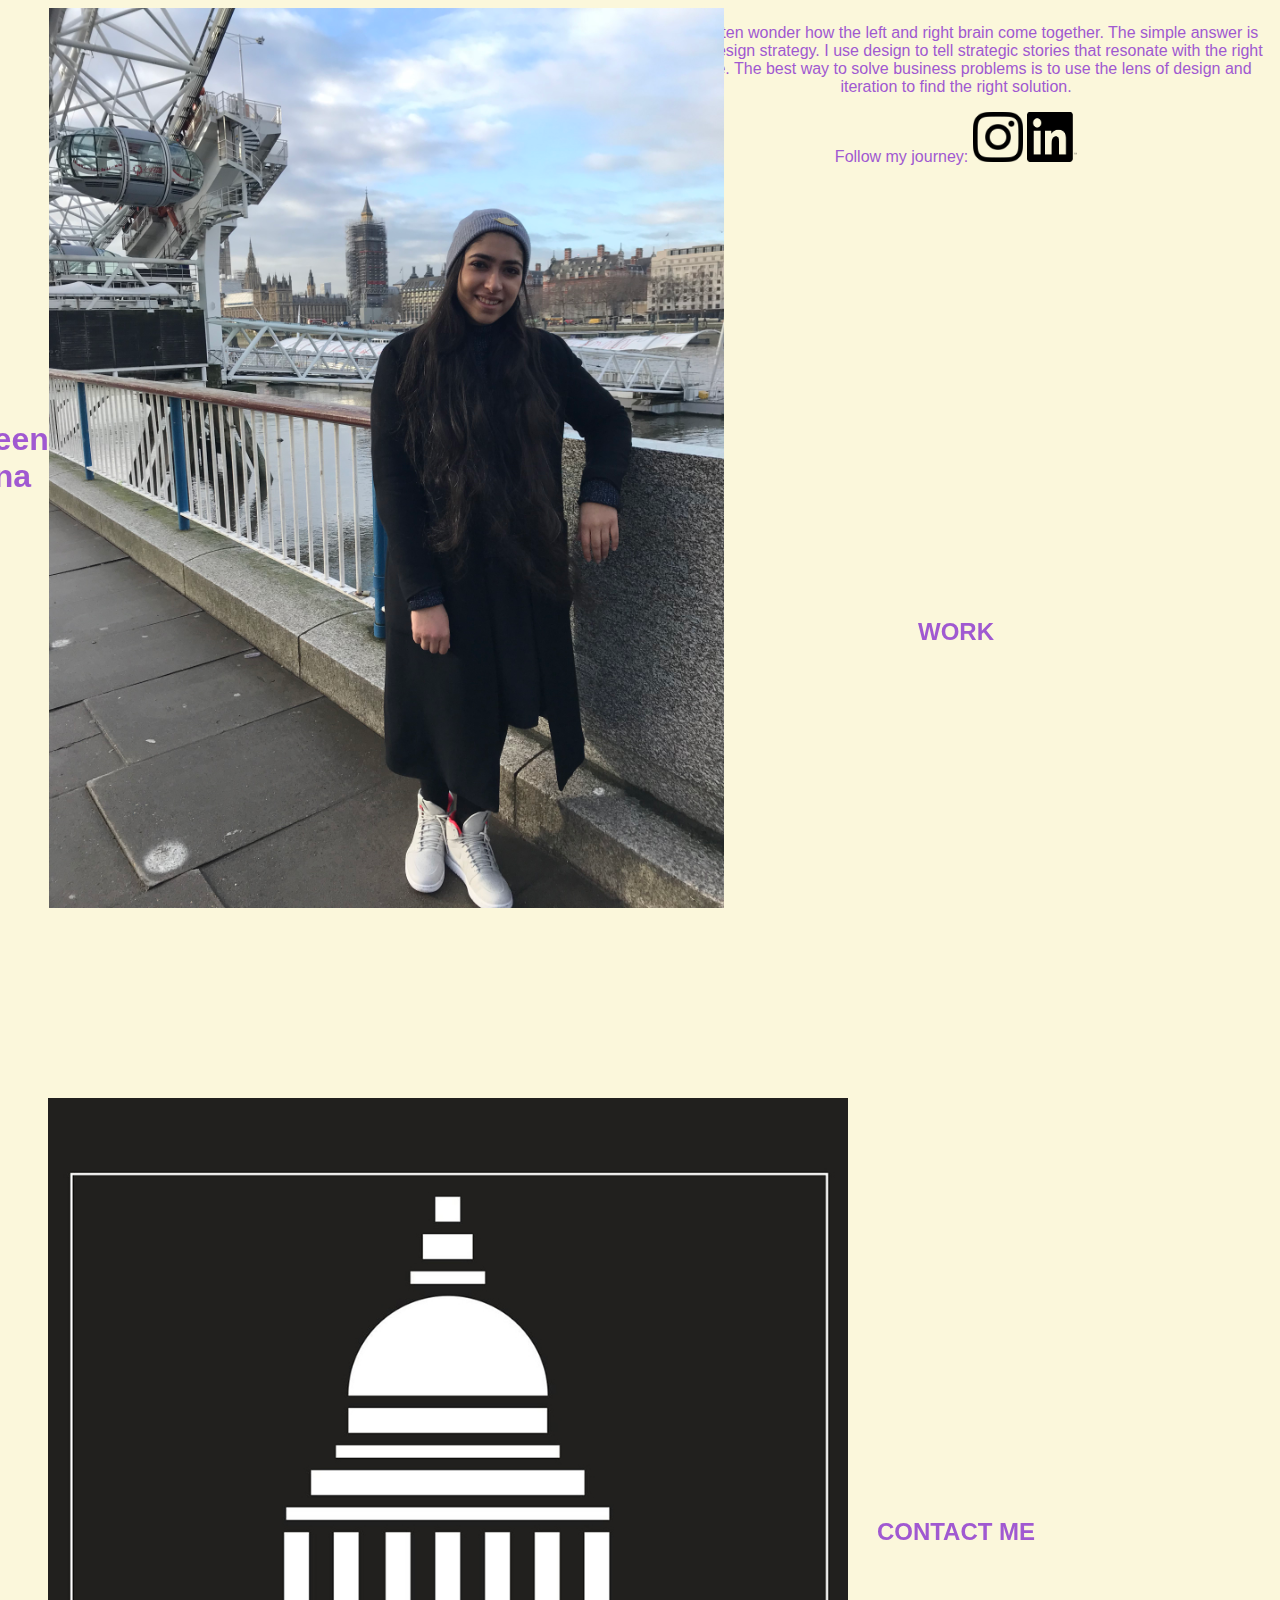
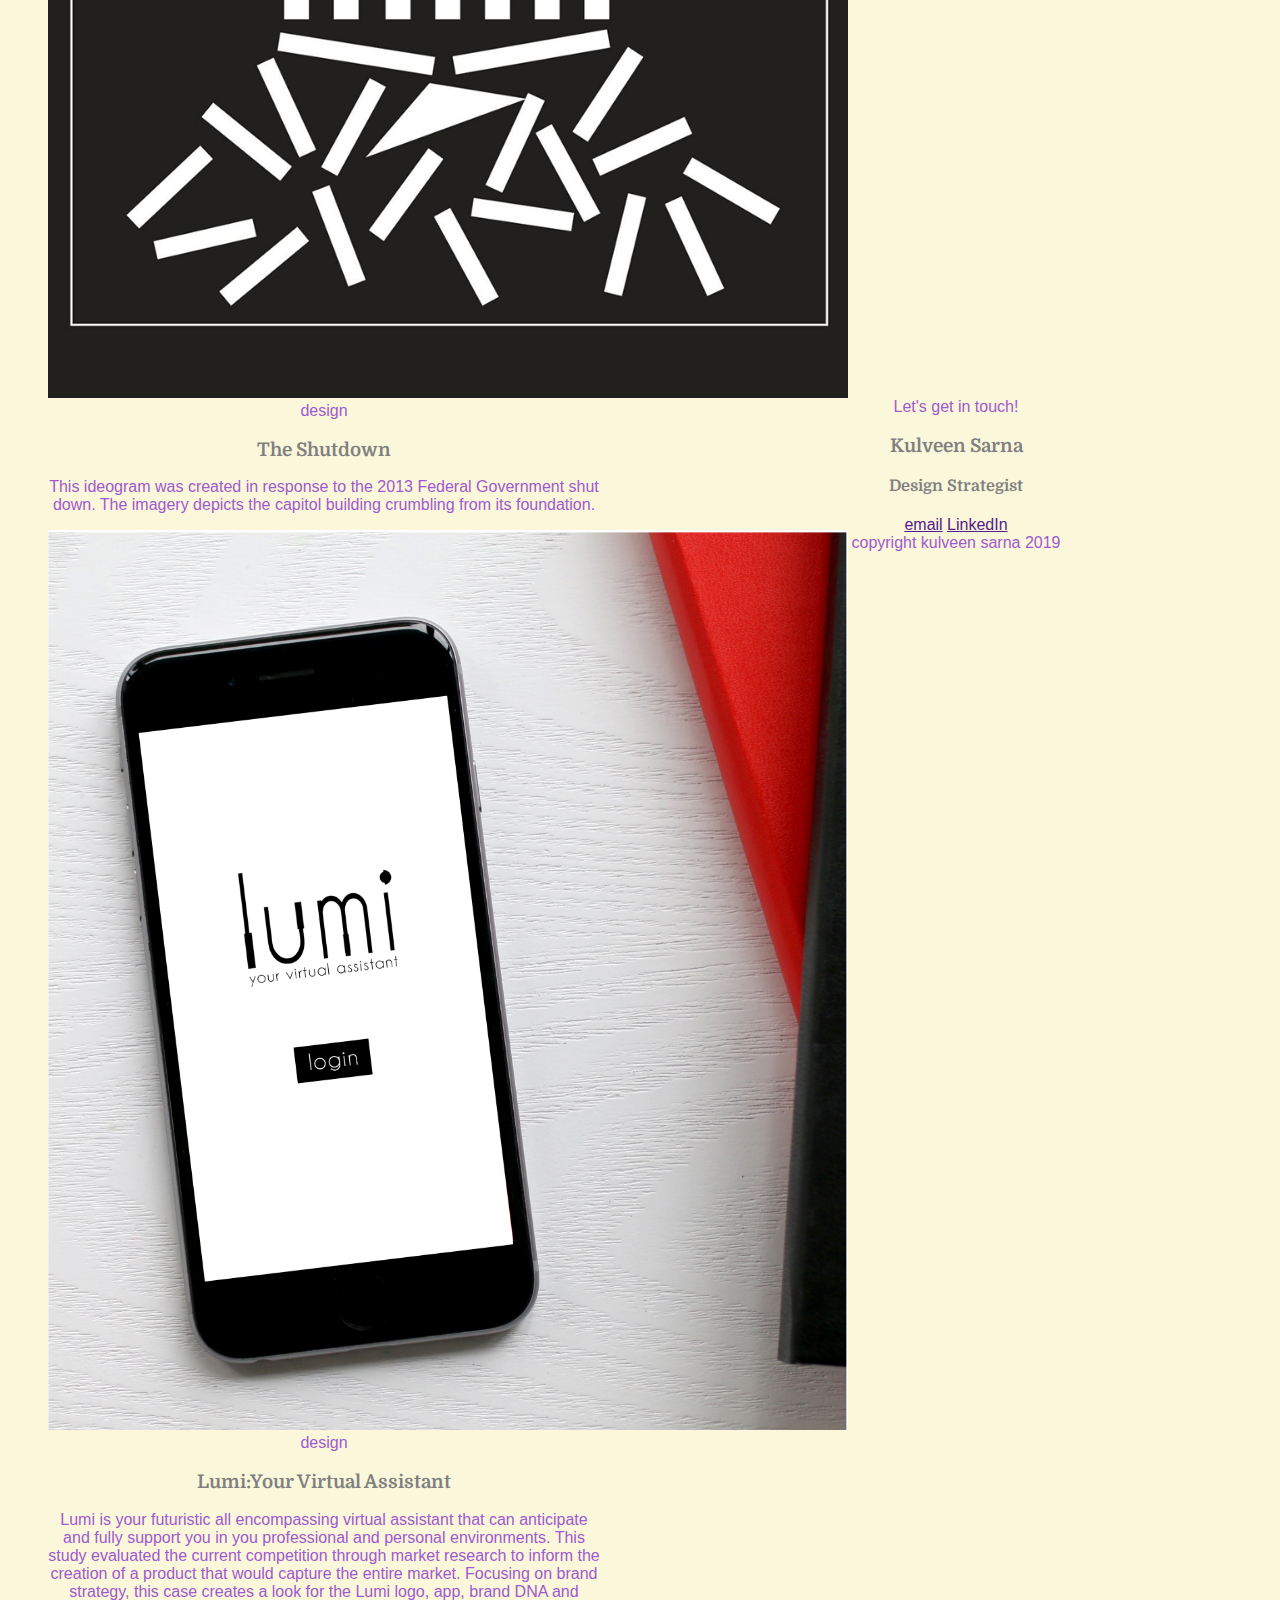
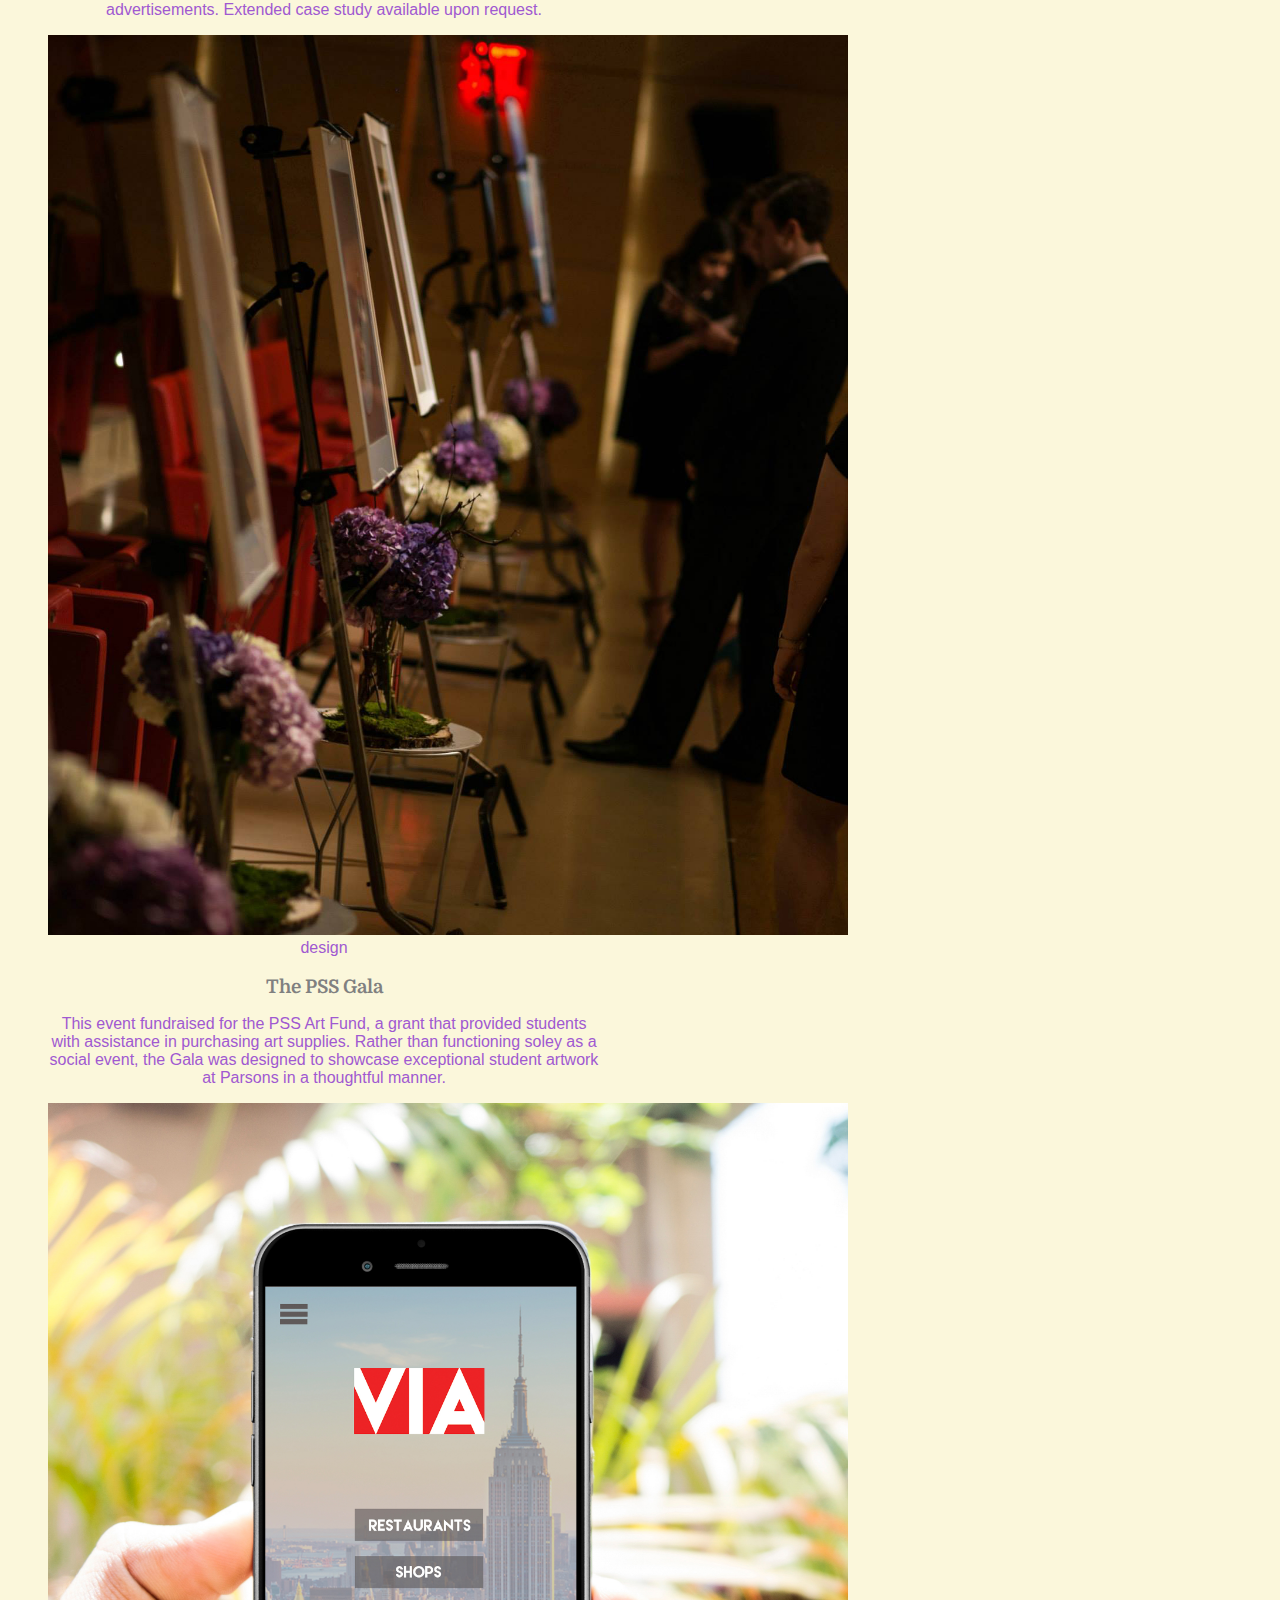
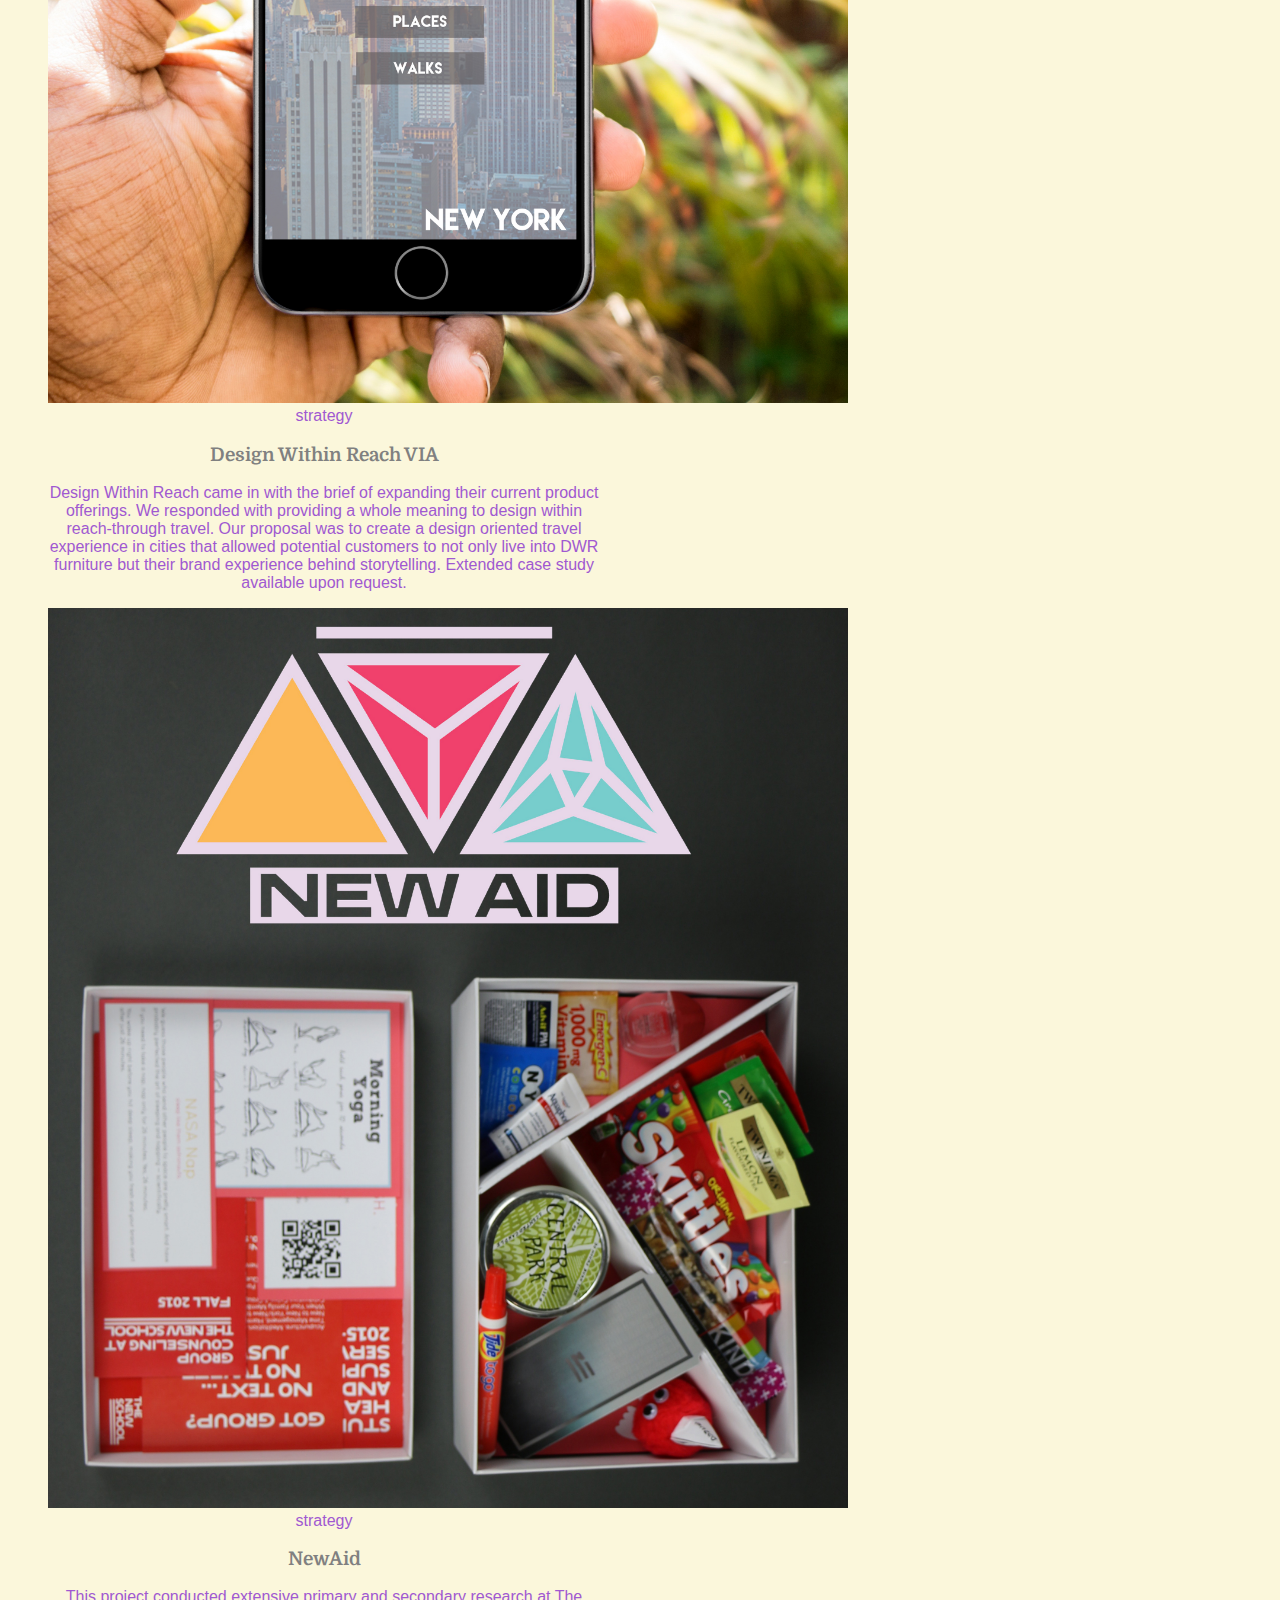
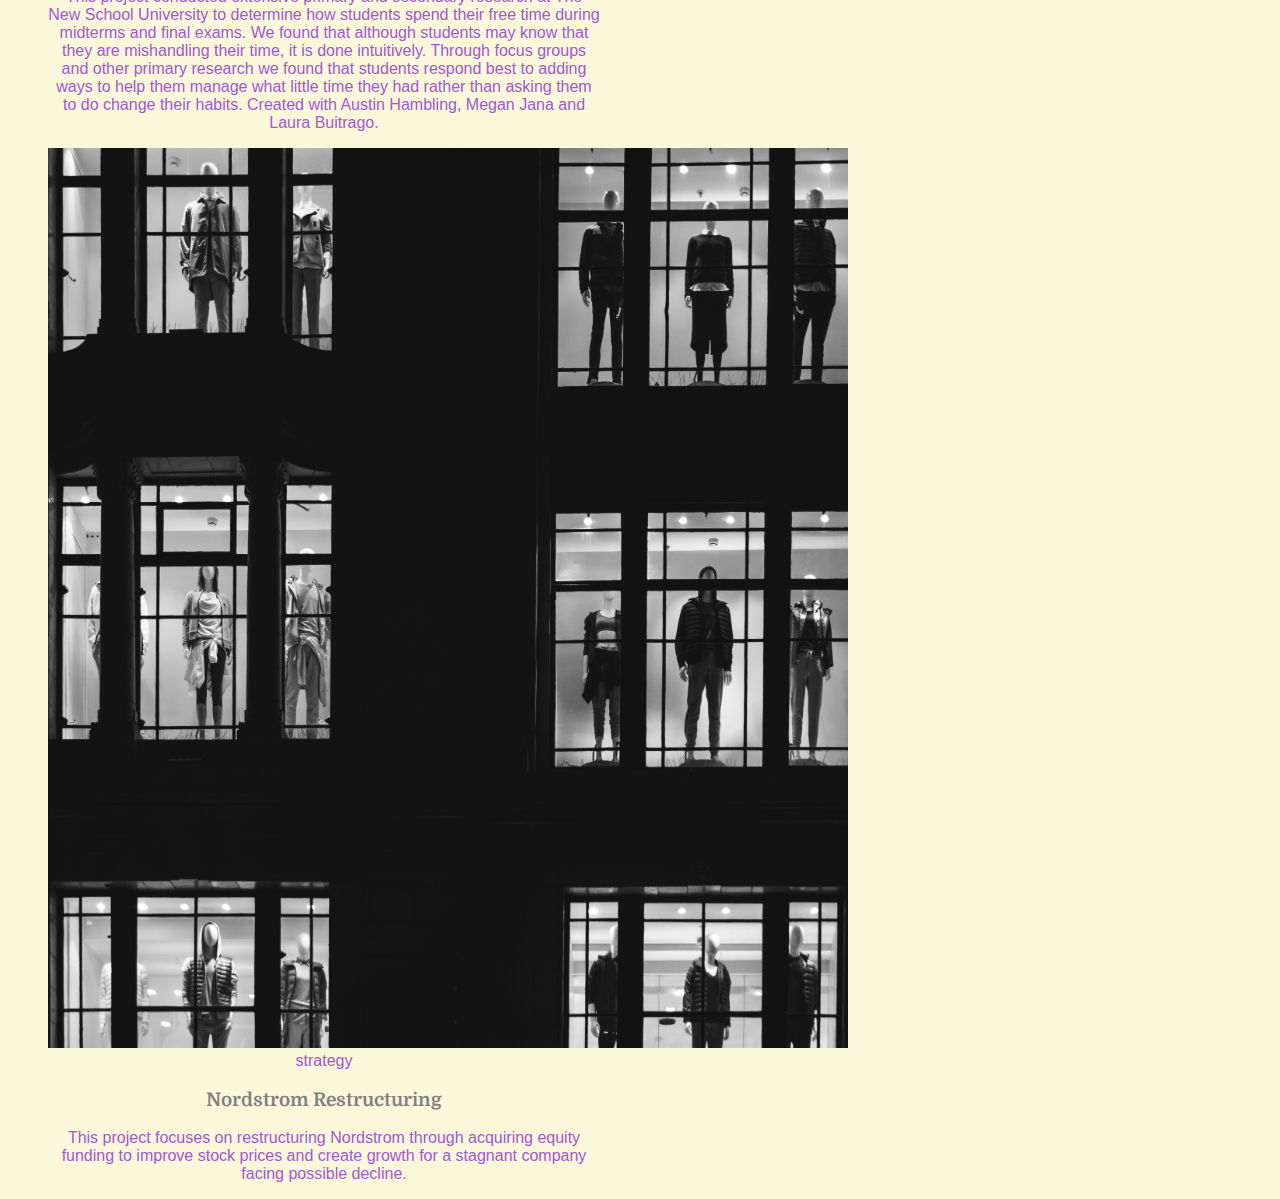
==== unit_5/index.html @ 762a446e "UNIT 5" ====
<!DOCTYPE html>
<html>
<head>
	<title>Kulveen Sarna</title>
	<link rel="stylesheet" type="text/css" href="css/style.css">
</head>
<body>
	<section class="clear">
	<div class="left">
		<h1>Kulveen Sarna</h1>
		<img src="images/kulvz.jpg" width="800" height="900">
	</div>
	<div class="right">
		<p>People often wonder how the left and right brain come together. The simple answer is through design strategy. I use design to tell strategic stories that resonate with the right audience. The best way to solve business problems is to use the lens of design and iteration to find the right solution. </p>
		
		<p>Follow my journey: 
			<a class="social" href="https://www.instagram.com/kulvzsarna/"><img src="images/instagram.png" width="50" height="50"></a>
			<a class="social" href="https://www.linkedin.com/in/kulveen-sarna/"><img src="images/linkedin.png"width="50" height="50"></a></p>
	</div>
	</section>
	<section class="clear">
		<div class="left">
			<h2>WORK</h2>
		</div>
		<div class="right">
			<figure>
				<img src="images/shutdown.jpg" width="800" height="900">
				<label>design</label>
				<h3>The Shutdown</h3>
				<p>This ideogram was created in response to the 2013 Federal Government shut down. The imagery depicts the capitol building crumbling from its foundation.</p>
			</figure>
			<figure>
				<img src="images/lumi.jpg" width="800" height="900">
				<label>design</label>
				<h3>Lumi:Your Virtual Assistant</h3>
				<p>Lumi is your futuristic all encompassing virtual assistant that can anticipate and fully support you in you professional and personal environments. This study evaluated the current competition through market research to inform the creation of a product that would capture the entire market. Focusing on brand strategy, this case creates a look for the Lumi logo, app, brand DNA and advertisements.
				Extended case study available upon request.</p>
			</figure>
			<figure>
				<img src="images/gala.jpg" width="800" height="900">
				<label>design</label>
				<h3>The PSS Gala</h3>
				<p>This event fundraised for the PSS Art Fund, a grant that provided students with assistance in purchasing art supplies. Rather than functioning soley as a social event, the Gala was designed to showcase exceptional student artwork at Parsons in a thoughtful manner.</p>
			</figure>
			<figure>
				<img src="images/via.jpg" width="800" height="900">
				<label>strategy</label>
				<h3>Design Within Reach VIA</h3>
				<p>Design Within Reach came in with the brief of expanding their current product offerings. We responded with providing a whole meaning to design within reach-through travel. Our proposal was to create a design oriented travel experience in cities that allowed potential customers to not only live into DWR furniture but their brand experience behind storytelling. Extended case study available upon request.</p>
			</figure>
			<figure>
				<img src="images/newaid.jpg" width="800" height="900">
				<label>strategy</label>
				<h3>NewAid</h3>
				<p>This project conducted extensive primary and secondary research at The New School University to determine how students spend their free time during midterms and final exams. We found that although students may know that they are mishandling their time, it is done intuitively. Through focus groups and other primary research we found that students respond best to adding ways to help them manage what little time they had rather than asking them to do change their habits.
				Created with Austin Hambling, Megan Jana and Laura Buitrago.</p>
			</figure>
			<figure>
				<img src="images/nordstrom.jpg" width="800" height="900">
				<label>strategy</label>
				<h3>Nordstrom Restructuring</h3>
				<p>This project focuses on restructuring Nordstrom through acquiring equity funding to improve stock prices and create growth for a stagnant company facing possible decline.</p>
			</figure>
		</div>
	</section>
		<section class="clear">
		<div class="left">
			<h2>CONTACT ME</h2>
		</div>
		<div class="right">
			<p>Let's get in touch!</p>
			<h3 id="contact">Kulveen Sarna</h3>
			<h4>Design Strategist</h4>
			<a href="">email</a>
			<a href="">LinkedIn</a>
		</div>
	</section>
	<footer>copyright kulveen sarna 2019</footer>	
</body>
</html>
---- unit_5/css/style.css ----
@import url('https://fonts.googleapis.com/css?family=Domine');
body {
	background-color: #fbf7db;
	font-family: Avenir Next, sans-serif;
	text-align: center;
	color: #a059d1;
}
h3,h4 {
	font-family: 'Domine', serif;
	color: gray;
}
img {
	align-content: right;
}
.left,.right{
	width: 50%;
	float: left;
}
.left {
	position: sticky;top: 0;
	display: flex;
	justify-content: center;
	align-items: center;
	min-height: 100vh;
}
#social {
	width: 25px;
}
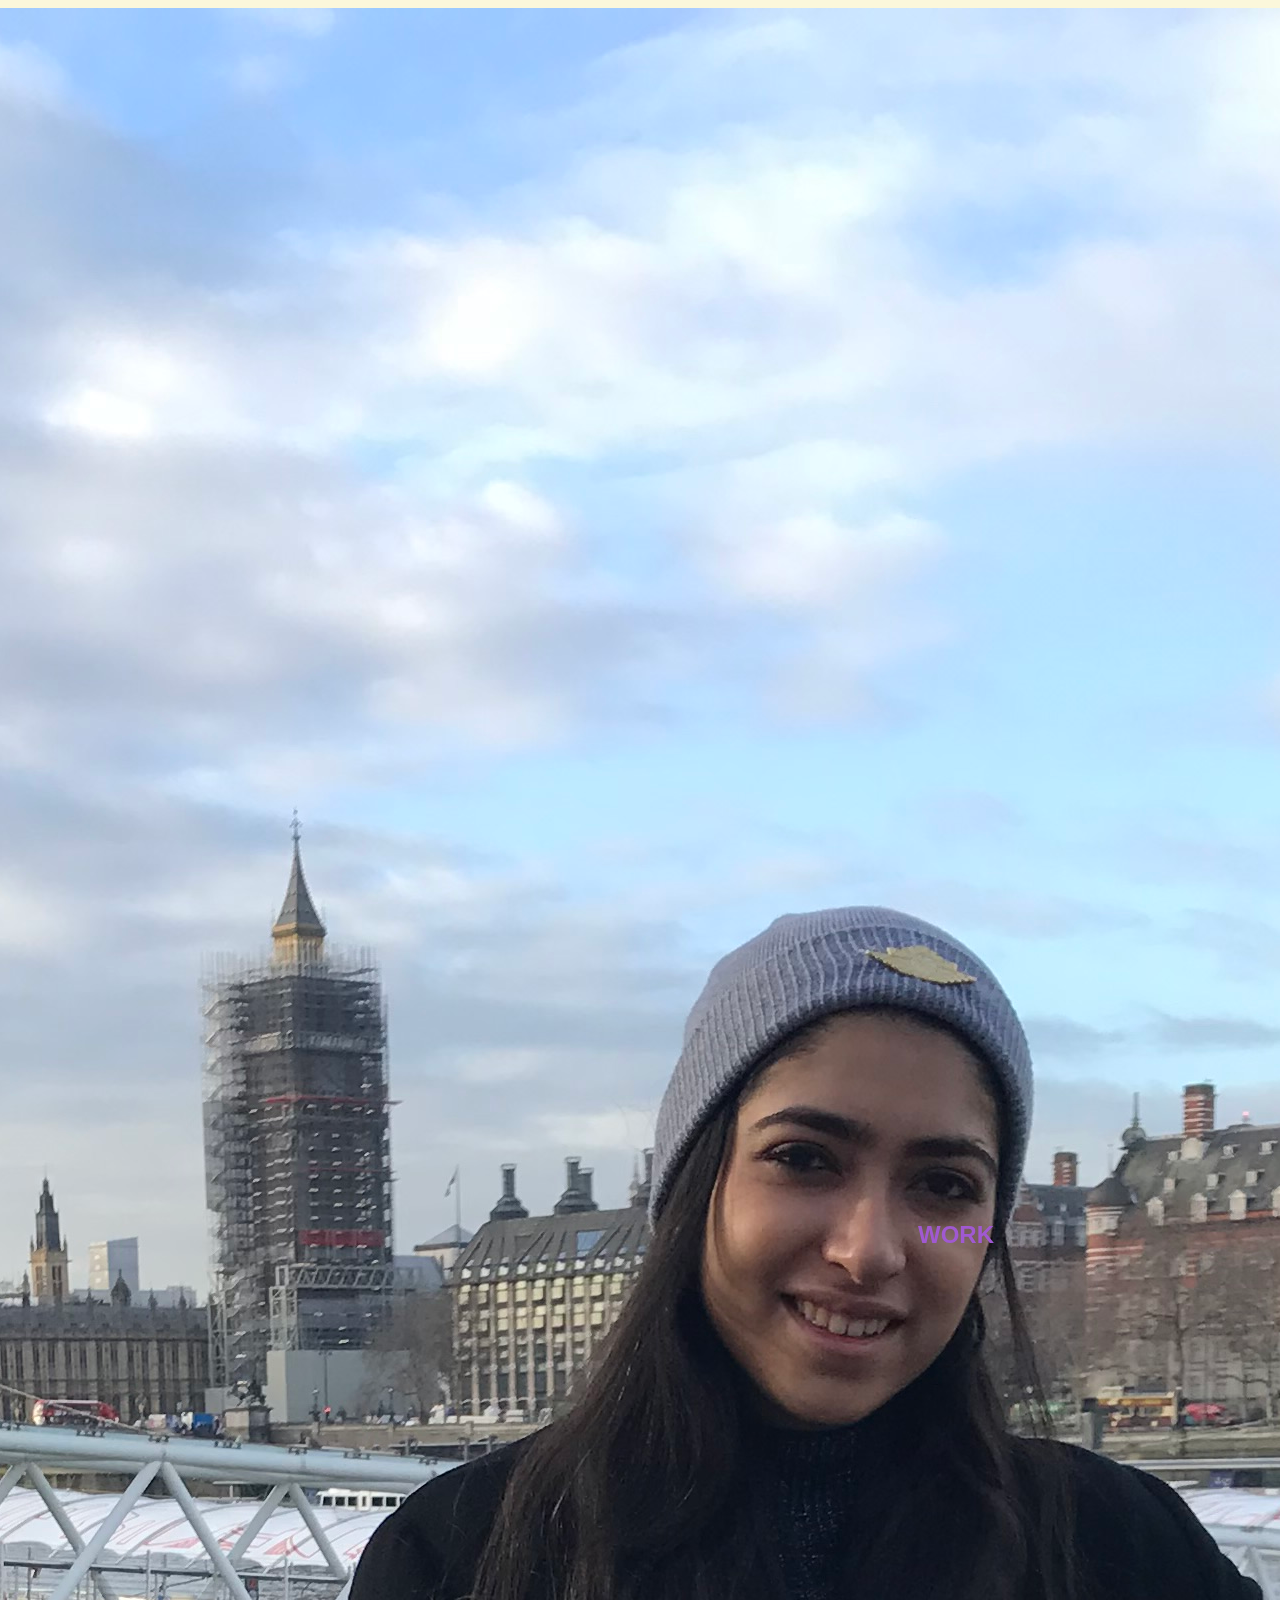
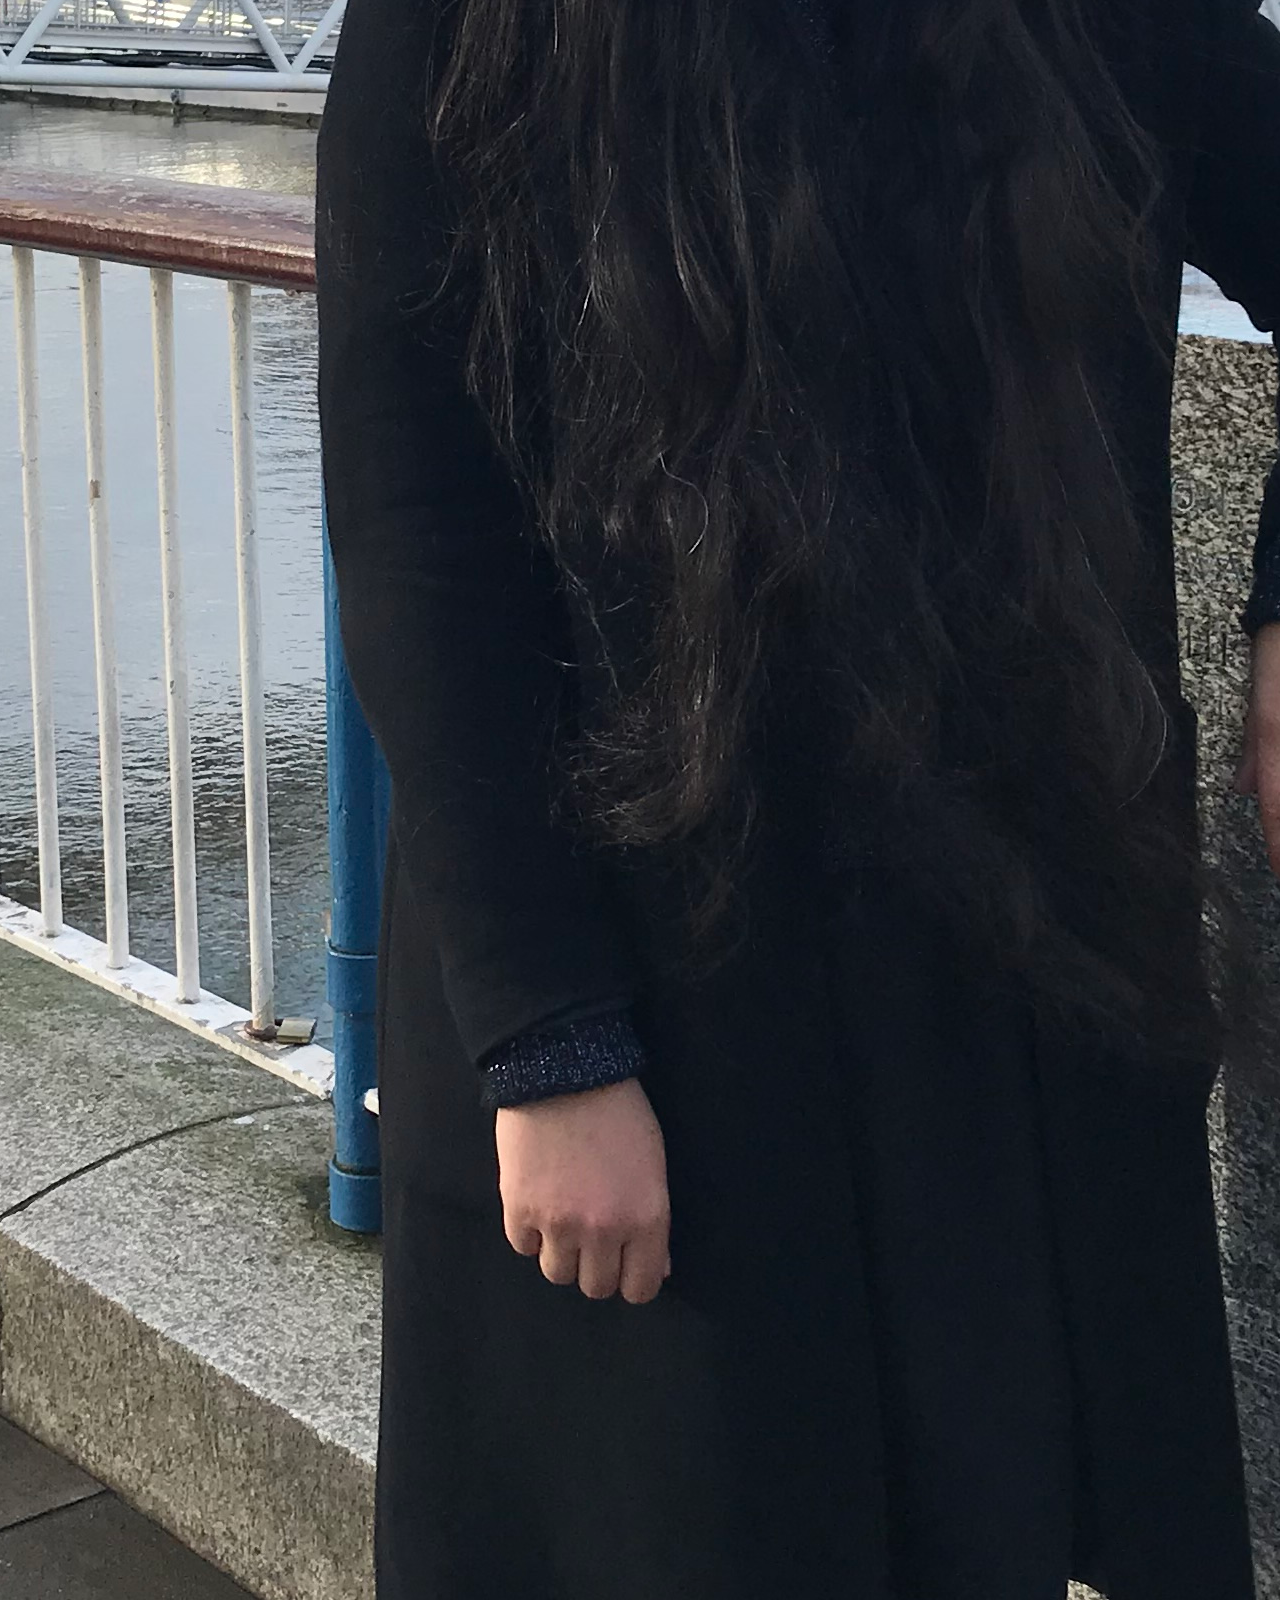
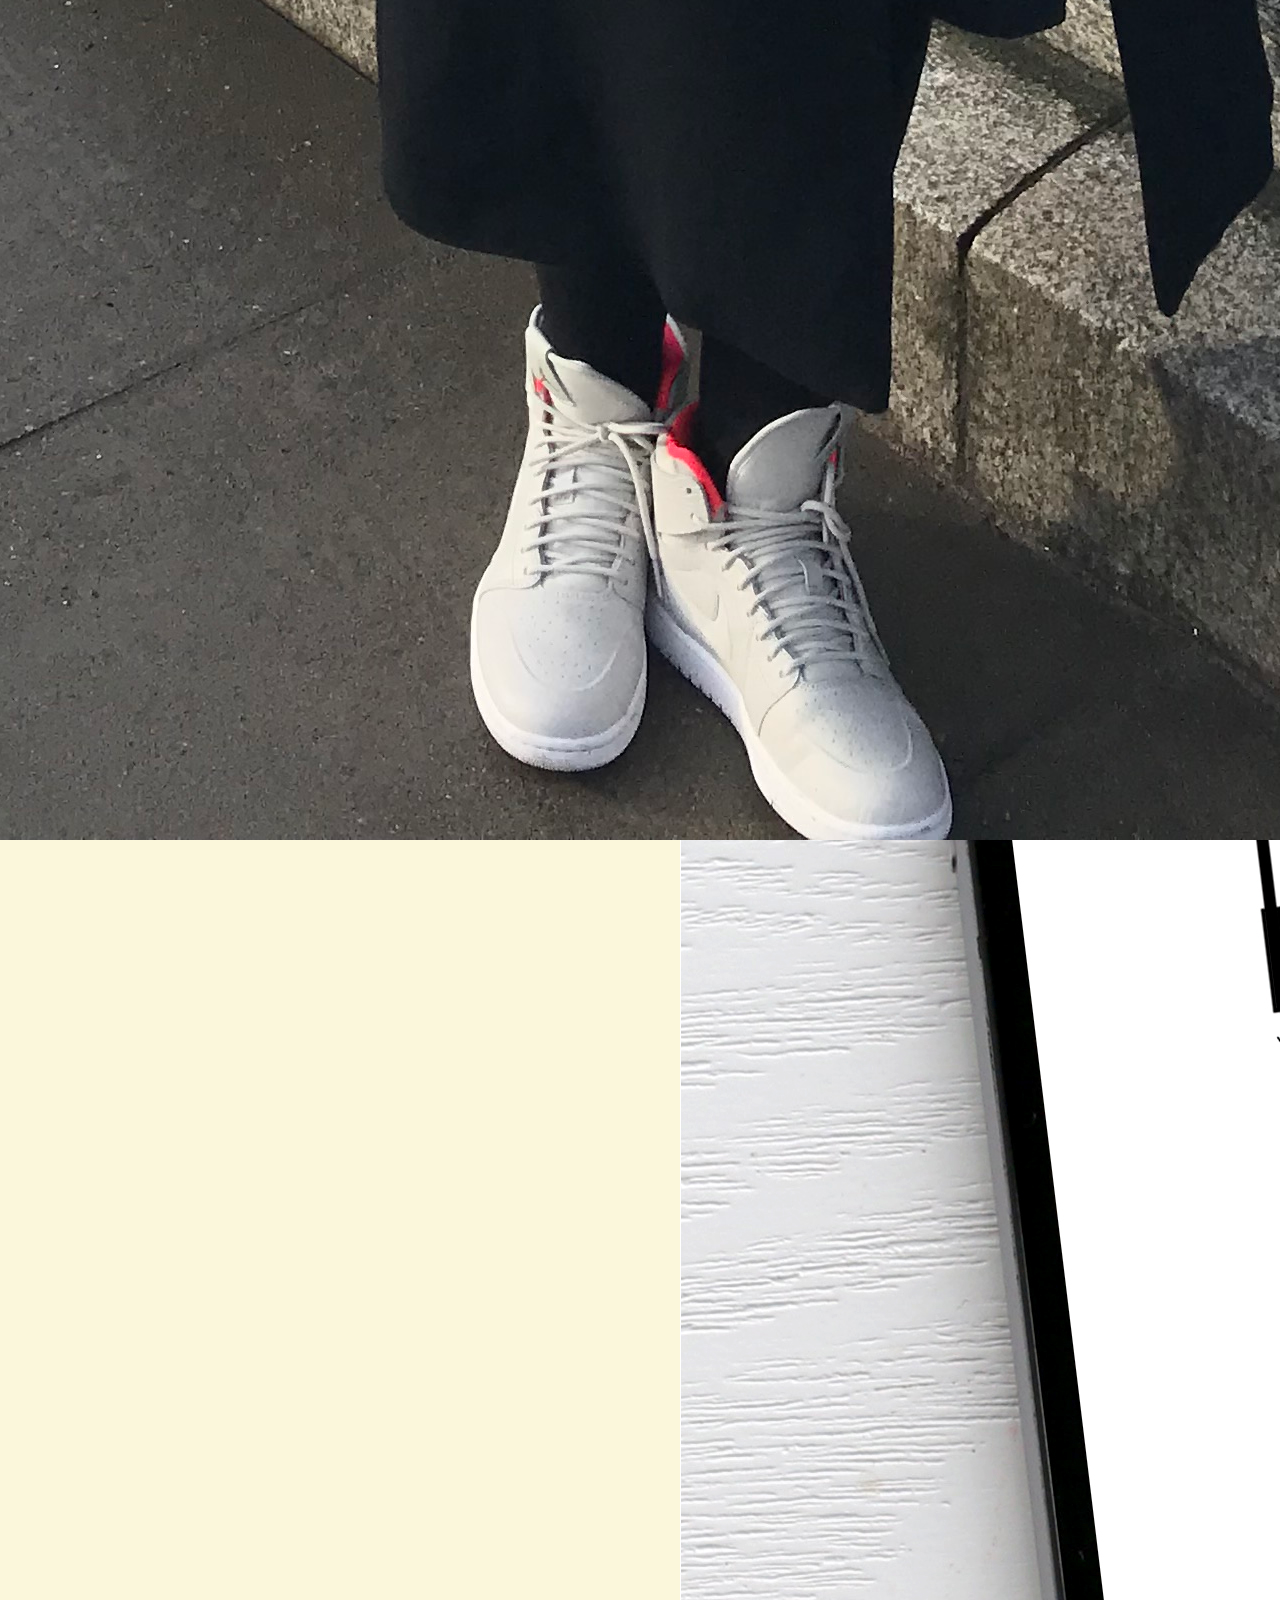
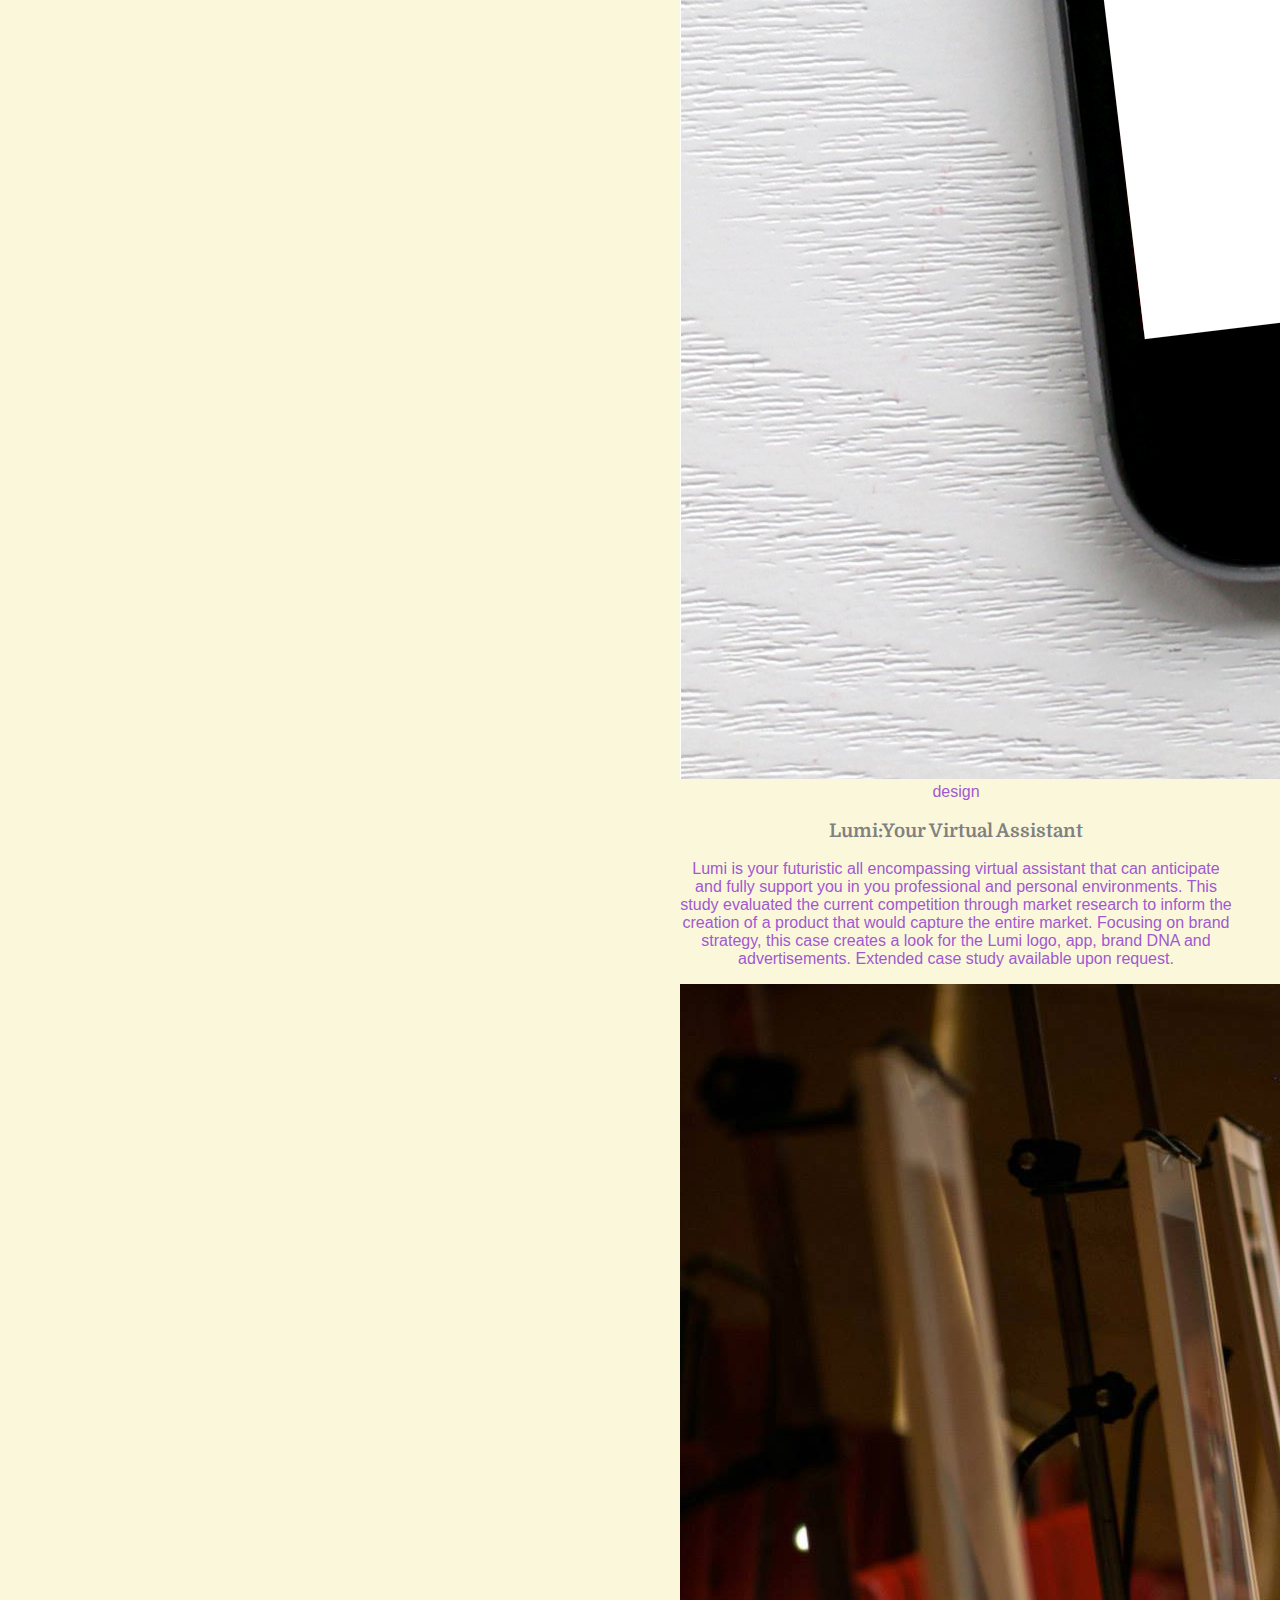
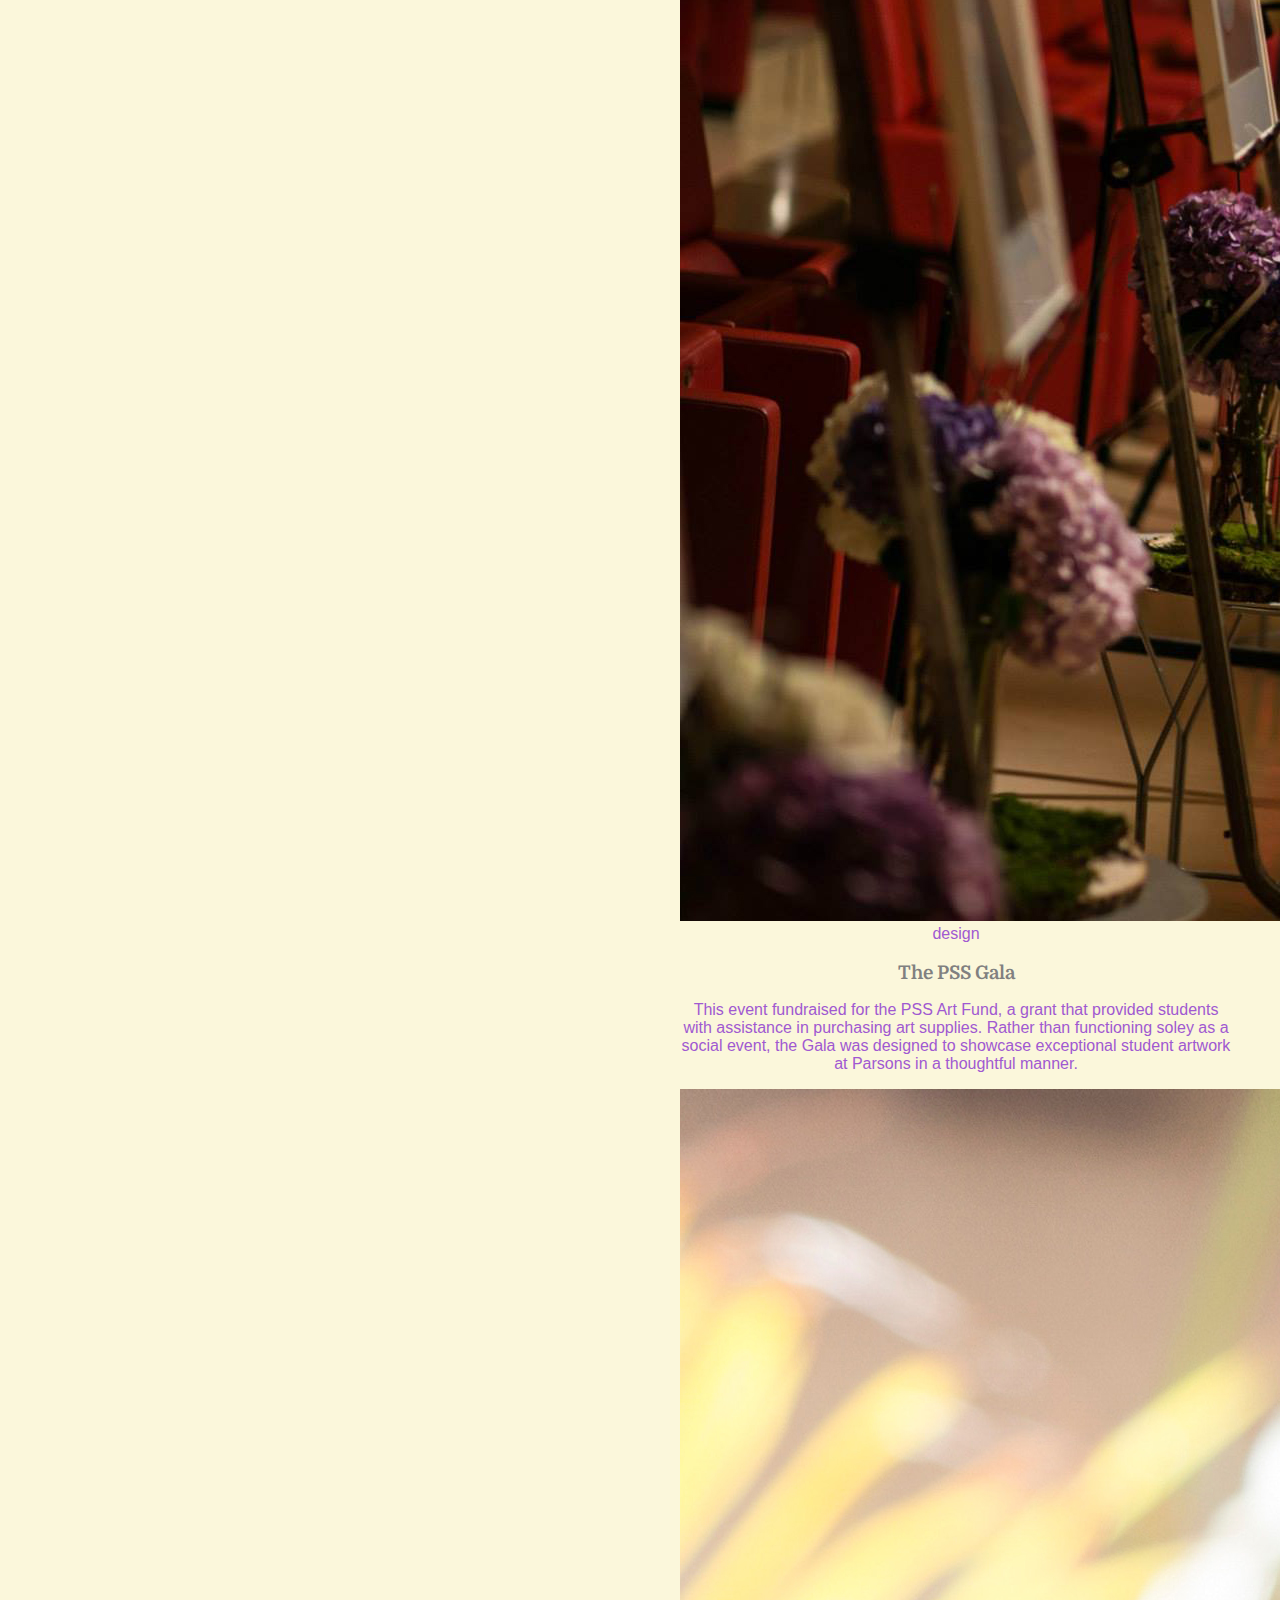
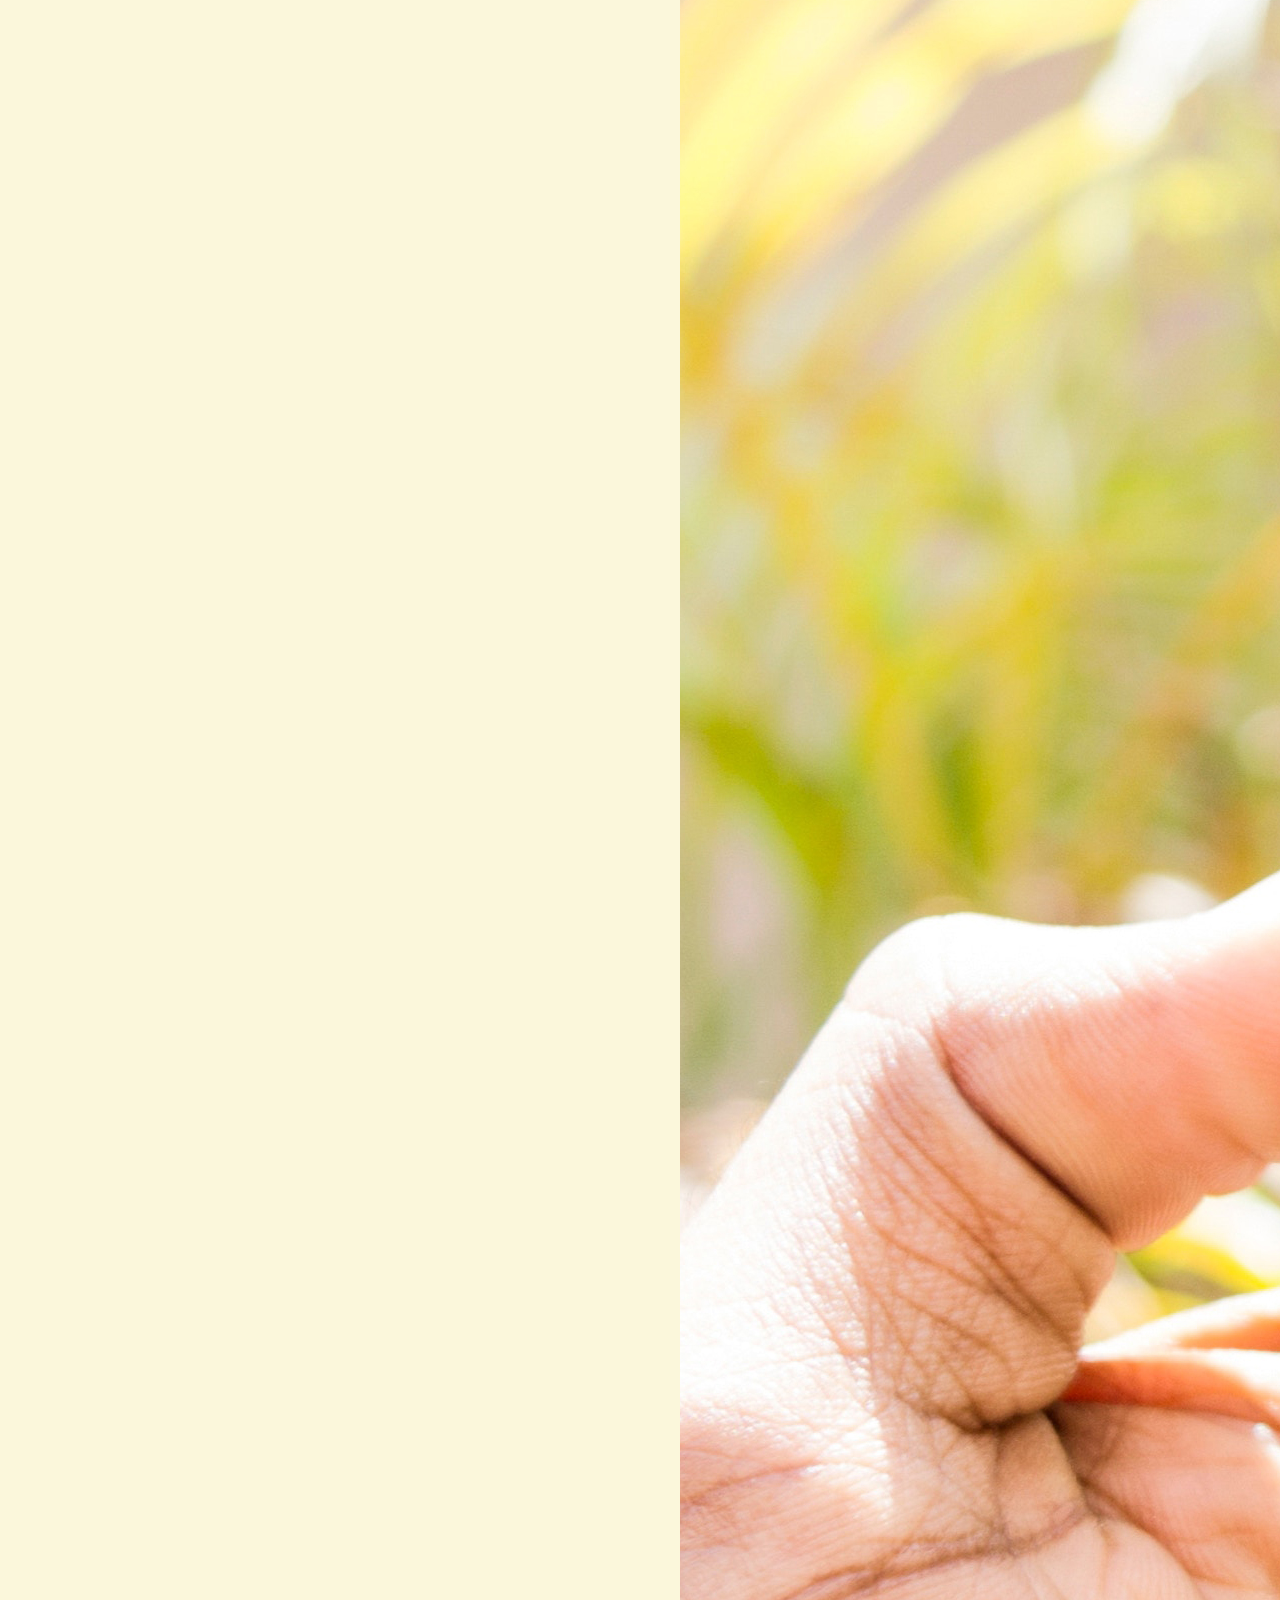
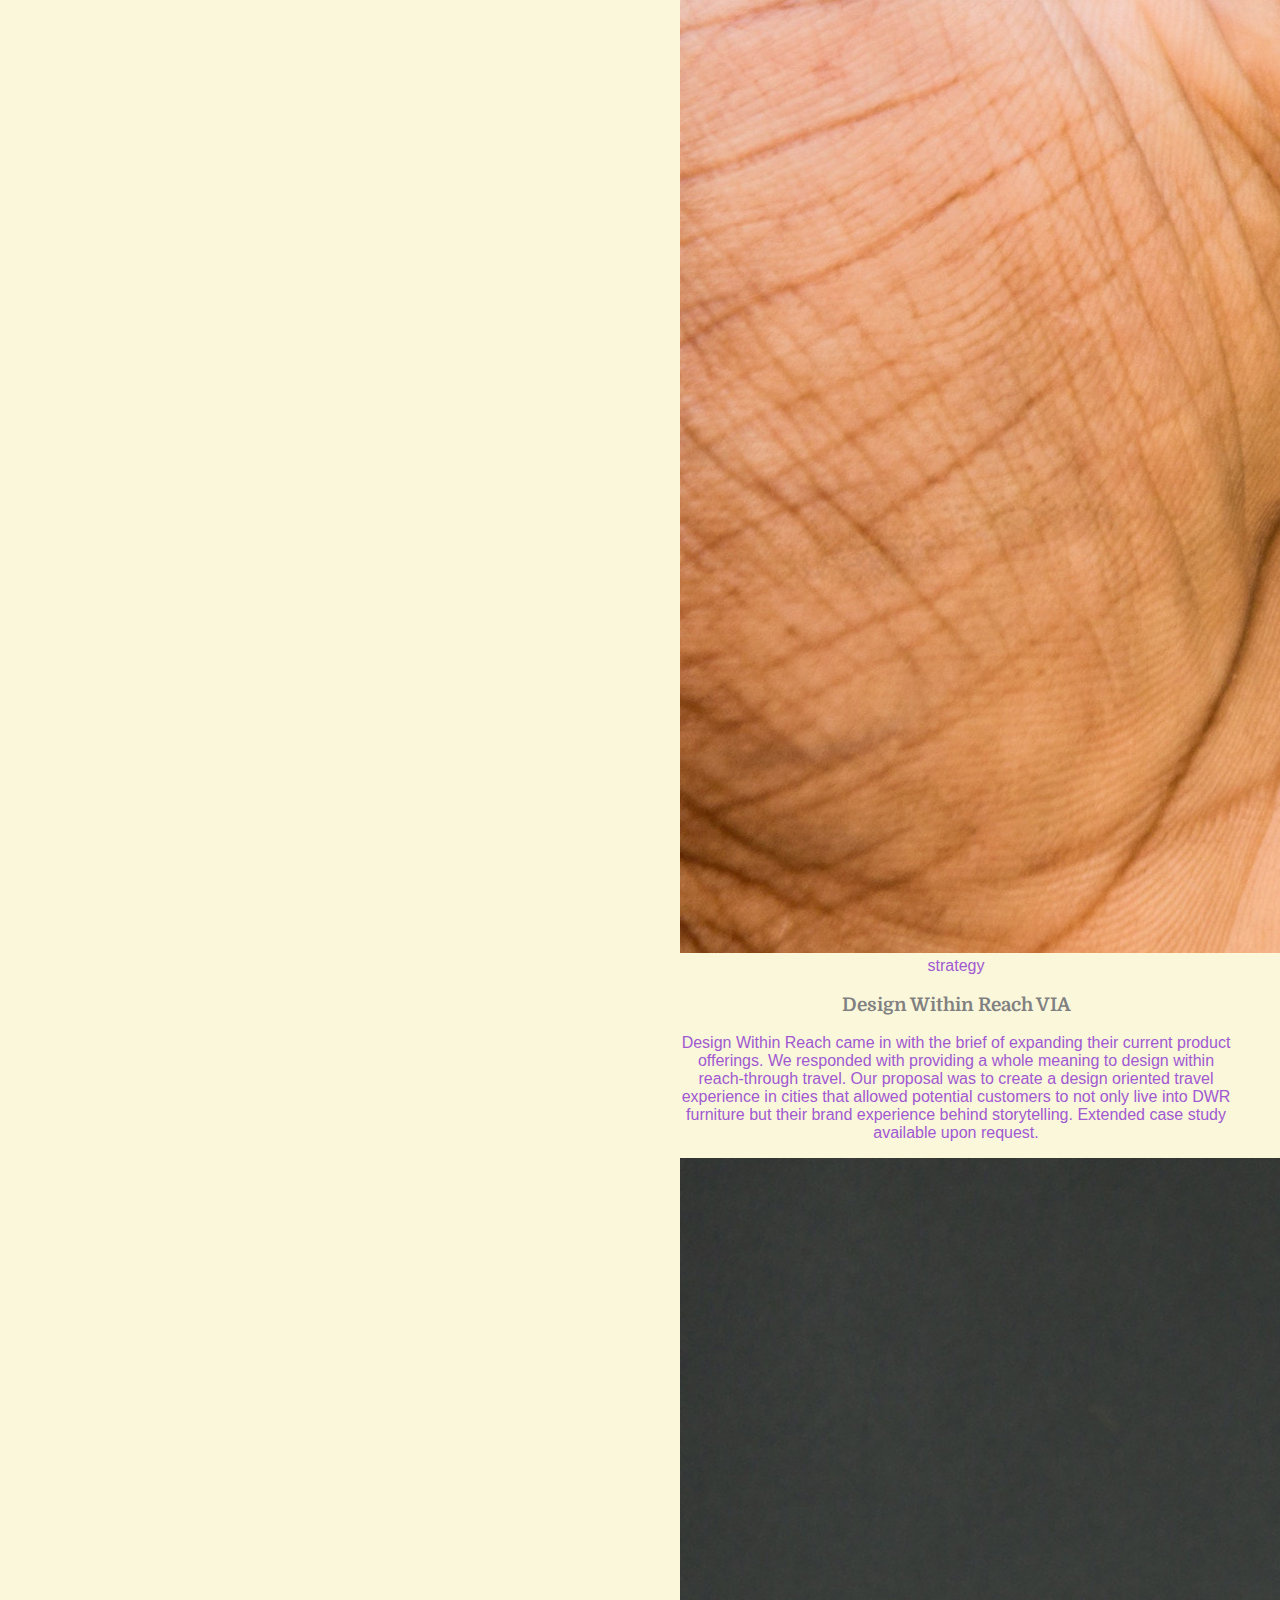
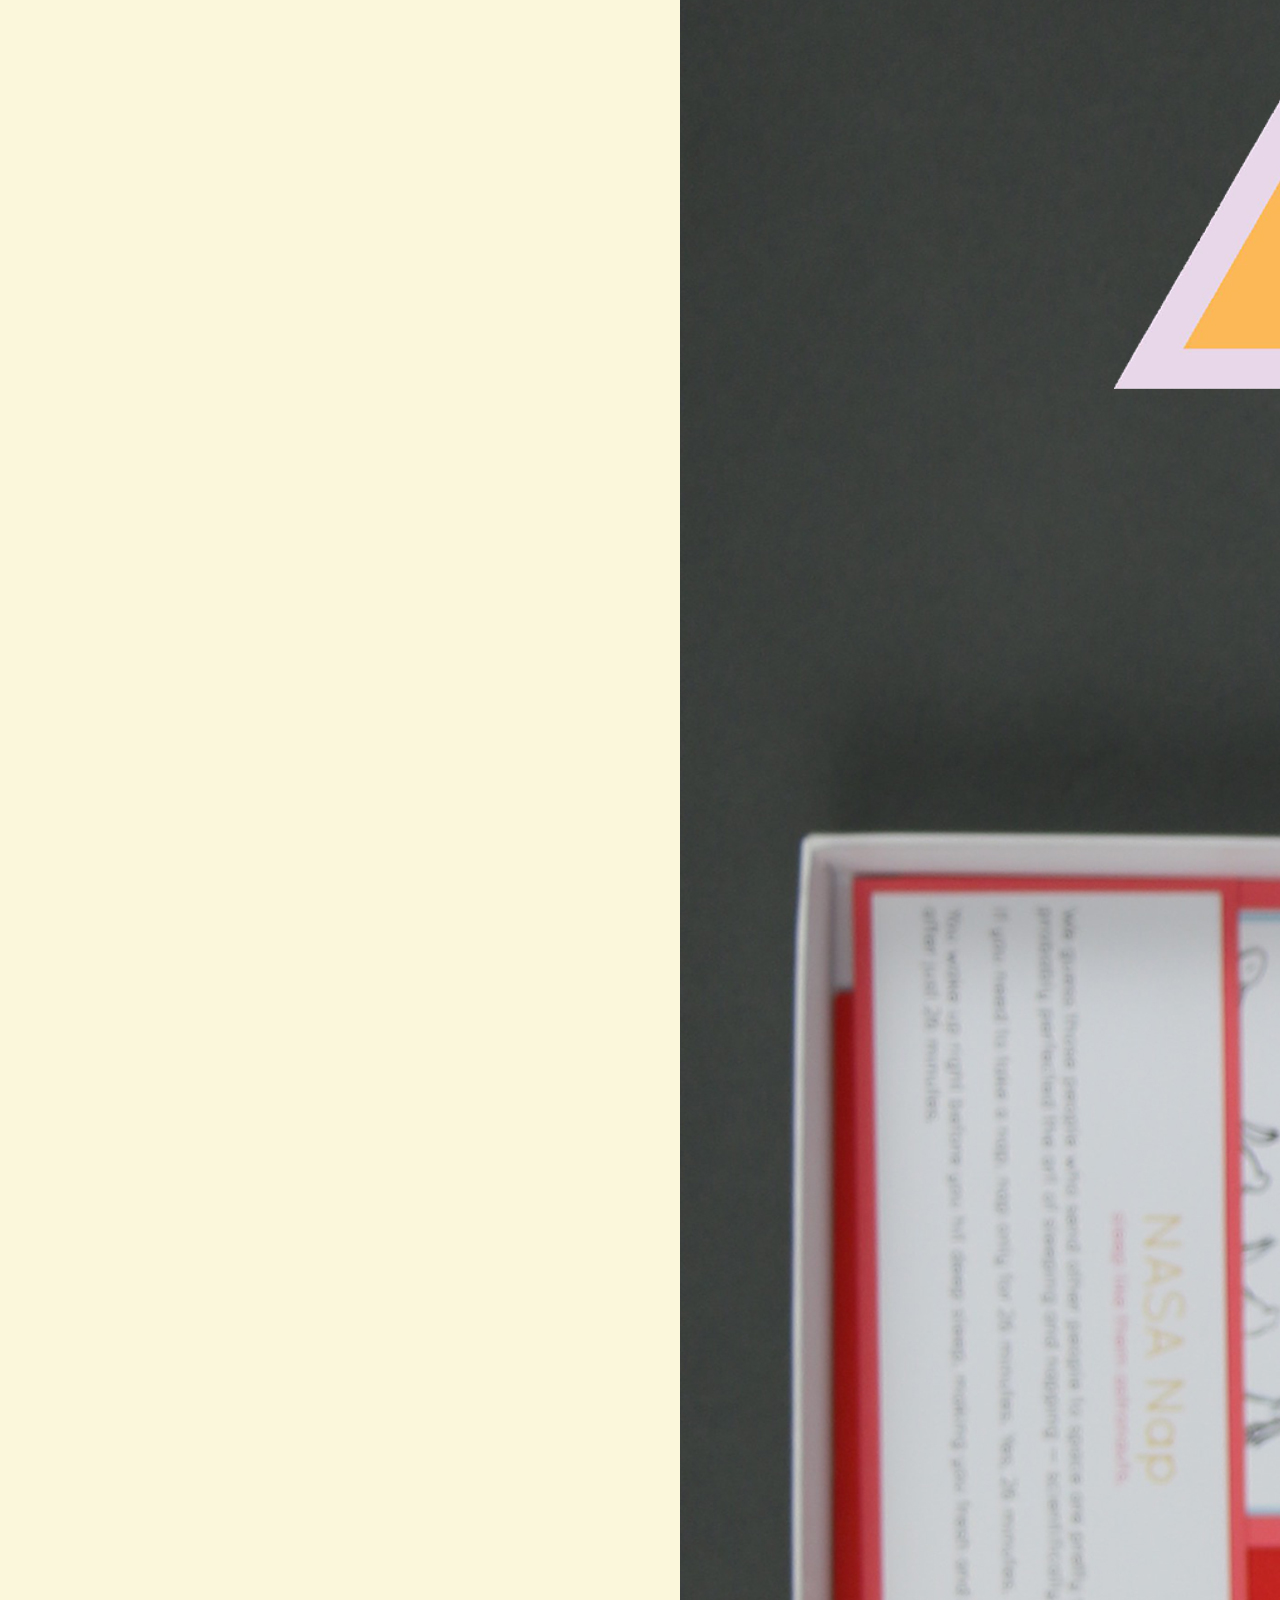
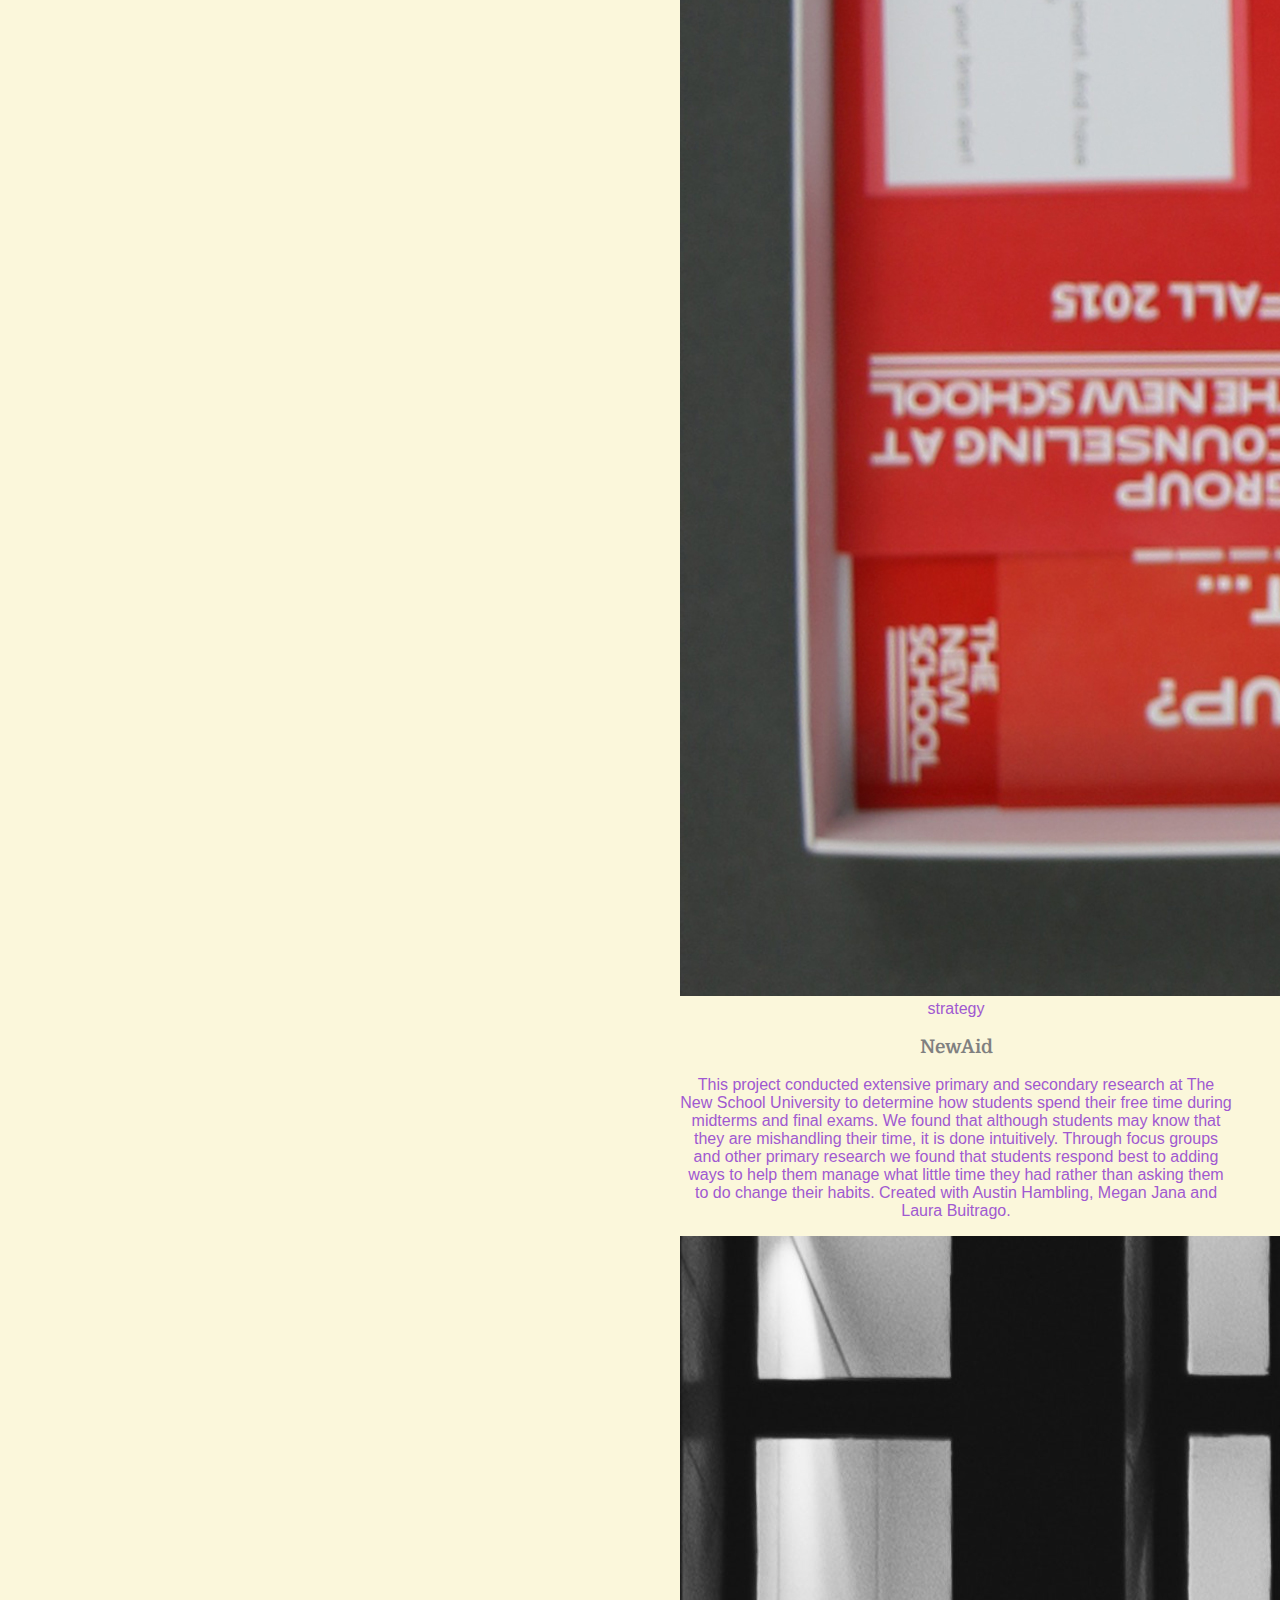
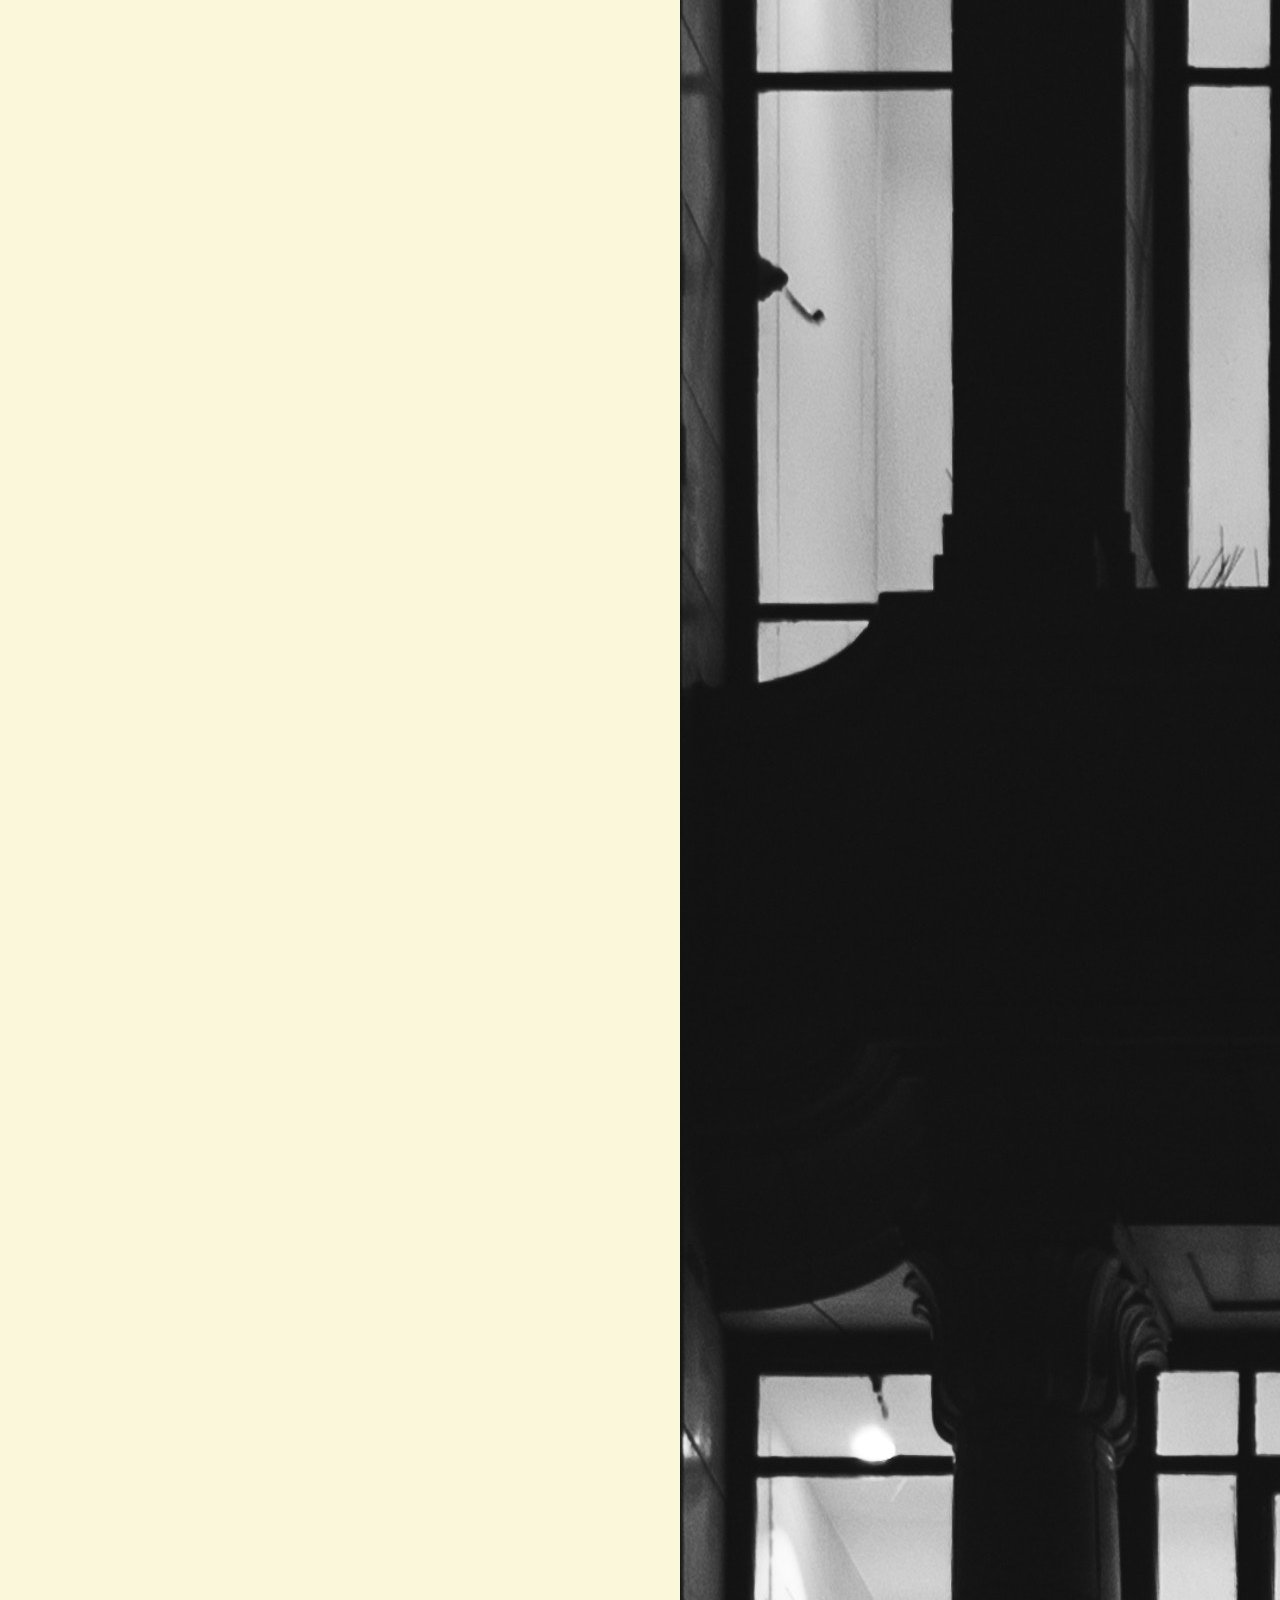
==== commit 7860aa59: "unit 6" ====
--- a/unit_5/index.html
+++ b/unit_5/index.html
@@ -8,14 +8,16 @@
 	<section class="clear">
 	<div class="left">
 		<h1>Kulveen Sarna</h1>
-		<img src="images/kulvz.jpg" width="800" height="900">
+		<img src="images/kulvz.jpg">
 	</div>
-	<div class="right">
+	<div class="right" id="intro-content">
 		<p>People often wonder how the left and right brain come together. The simple answer is through design strategy. I use design to tell strategic stories that resonate with the right audience. The best way to solve business problems is to use the lens of design and iteration to find the right solution. </p>
 		
-		<p>Follow my journey: 
-			<a class="social" href="https://www.instagram.com/kulvzsarna/"><img src="images/instagram.png" width="50" height="50"></a>
-			<a class="social" href="https://www.linkedin.com/in/kulveen-sarna/"><img src="images/linkedin.png"width="50" height="50"></a></p>
+		<p>Follow my journey:</p>
+			<div>
+			<a class="social" href="https://www.instagram.com/kulvzsarna/"><img src="images/instagram.png"></a>
+			<a class="social" href="https://www.linkedin.com/in/kulveen-sarna/"><img src="images/linkedin.png"></a>
+			</div>
 	</div>
 	</section>
 	<section class="clear">
@@ -23,40 +25,40 @@
 			<h2>WORK</h2>
 		</div>
 		<div class="right">
-			<figure>
-				<img src="images/shutdown.jpg" width="800" height="900">
+			<figure class="project">
+				<img src="images/shutdown.jpg">
 				<label>design</label>
 				<h3>The Shutdown</h3>
 				<p>This ideogram was created in response to the 2013 Federal Government shut down. The imagery depicts the capitol building crumbling from its foundation.</p>
 			</figure>
-			<figure>
-				<img src="images/lumi.jpg" width="800" height="900">
+			<figure class="project">
+				<img src="images/lumi.jpg">
 				<label>design</label>
 				<h3>Lumi:Your Virtual Assistant</h3>
 				<p>Lumi is your futuristic all encompassing virtual assistant that can anticipate and fully support you in you professional and personal environments. This study evaluated the current competition through market research to inform the creation of a product that would capture the entire market. Focusing on brand strategy, this case creates a look for the Lumi logo, app, brand DNA and advertisements.
 				Extended case study available upon request.</p>
 			</figure>
-			<figure>
-				<img src="images/gala.jpg" width="800" height="900">
+			<figure class="project">
+				<img src="images/gala.jpg">
 				<label>design</label>
 				<h3>The PSS Gala</h3>
 				<p>This event fundraised for the PSS Art Fund, a grant that provided students with assistance in purchasing art supplies. Rather than functioning soley as a social event, the Gala was designed to showcase exceptional student artwork at Parsons in a thoughtful manner.</p>
 			</figure>
-			<figure>
-				<img src="images/via.jpg" width="800" height="900">
+			<figure class="project">
+				<img src="images/via.jpg">
 				<label>strategy</label>
 				<h3>Design Within Reach VIA</h3>
 				<p>Design Within Reach came in with the brief of expanding their current product offerings. We responded with providing a whole meaning to design within reach-through travel. Our proposal was to create a design oriented travel experience in cities that allowed potential customers to not only live into DWR furniture but their brand experience behind storytelling. Extended case study available upon request.</p>
 			</figure>
-			<figure>
-				<img src="images/newaid.jpg" width="800" height="900">
+			<figure class="project">
+				<img src="images/newaid.jpg">
 				<label>strategy</label>
 				<h3>NewAid</h3>
 				<p>This project conducted extensive primary and secondary research at The New School University to determine how students spend their free time during midterms and final exams. We found that although students may know that they are mishandling their time, it is done intuitively. Through focus groups and other primary research we found that students respond best to adding ways to help them manage what little time they had rather than asking them to do change their habits.
 				Created with Austin Hambling, Megan Jana and Laura Buitrago.</p>
 			</figure>
-			<figure>
-				<img src="images/nordstrom.jpg" width="800" height="900">
+			<figure class="project">
+				<img src="images/nordstrom.jpg">
 				<label>strategy</label>
 				<h3>Nordstrom Restructuring</h3>
 				<p>This project focuses on restructuring Nordstrom through acquiring equity funding to improve stock prices and create growth for a stagnant company facing possible decline.</p>
@@ -67,12 +69,14 @@
 		<div class="left">
 			<h2>CONTACT ME</h2>
 		</div>
-		<div class="right">
+		<div class="right" id="contact-content">
 			<p>Let's get in touch!</p>
 			<h3 id="contact">Kulveen Sarna</h3>
 			<h4>Design Strategist</h4>
-			<a href="">email</a>
-			<a href="">LinkedIn</a>
+			<div>
+			<a class="social" href="https://www.instagram.com/kulvzsarna/"><img src="images/instagram.png"></a>
+			<a class="social" href="https://www.linkedin.com/in/kulveen-sarna/"><img src="images/linkedin.png"></a>
+			</div>
 		</div>
 	</section>
 	<footer>copyright kulveen sarna 2019</footer>	
